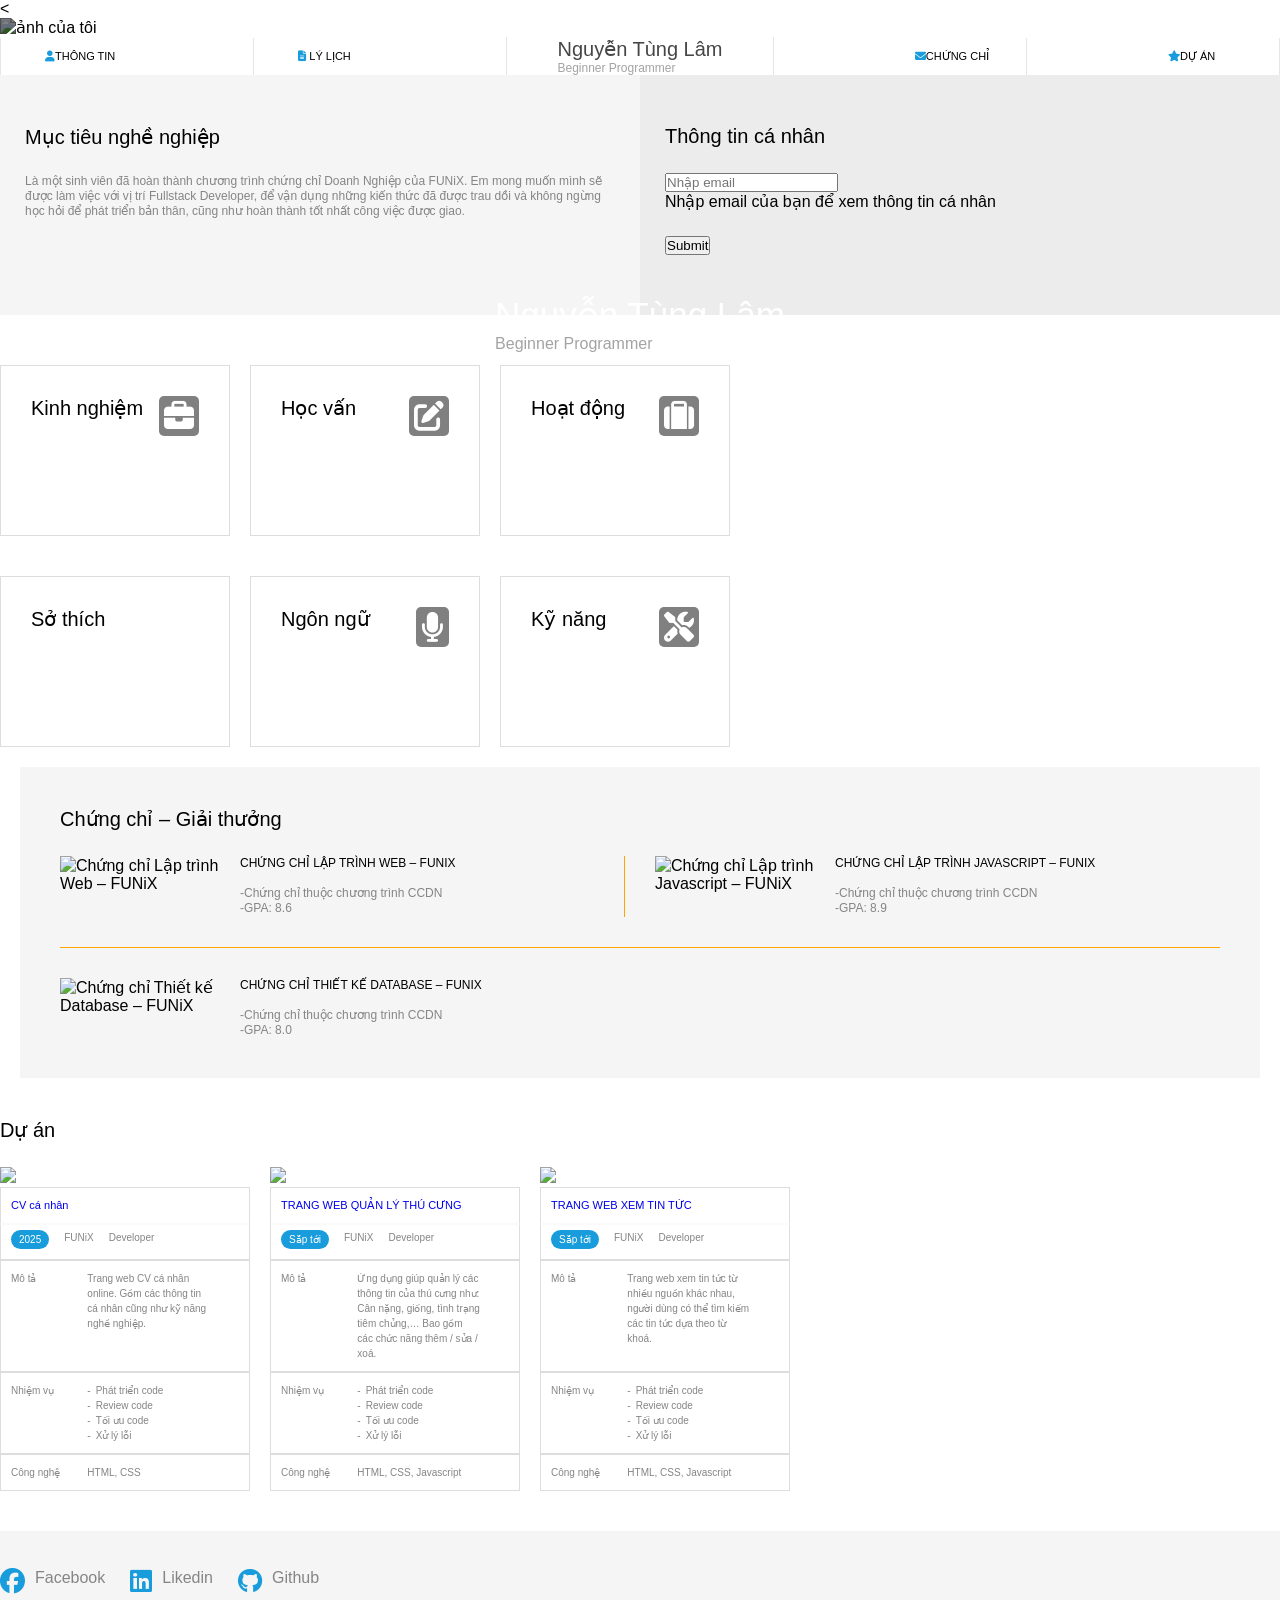
==== index.html @ 4476c05f "Add files via upload" ====
<!DOCTYPE html>
<html lang="en">
  <link>
   <link rel="stylesheet" href="https://cdnjs.cloudflare.com/ajax/libs/font-awesome/6.5.0/css/all.min.css">
    <link rel="stylesheet" href="bootstrap-5.3.8-dist/css/bootstrap.min.css">
    <link rel="stylesheet" href="asignment3.css" />
    <link rel="stylesheet" href="tablet.css">
    <link rel="stylesheet" href="phone.css">
    <meta charset="UTF-8" />
    <meta http-equiv="X-UA-Compatible" content="IE=edge" />
    <meta name="viewport" content="width=device-width, initial-scale=1.0"/>
    <link rel="stylesheet" href="font.css" />
    <
    <title>Assignment02</title>
  </head>
  <body>
    <div class="container">
    <header>

      <div><img  src="images-20251112T034937Z-1-001/images/Screenshot 2025-11-19 195401.png" alt="ảnh của tôi" class="anhcuatoi"></div>
      <div class="tentoi">
        <p class="ten">Nguyễn Tùng Lâm</p>
        <p class="fullstack">Beginner Programmer</p>
      </div>
      <div class="thanhdieuhuong ">
      <nav >
        <a class="lienket " href="#phanthongtin"><i class="fa-solid fa-user"></i>Thông tin</a>
        <a  class="lienket "href="#phanlylich"><i class="fa-solid fa-file-lines"></i>
Lý lịch</a>
        <a class="tentoi1" ><div class="tentoi3"><div class="tentoi2">Nguyễn Tùng Lâm</div><div class="fullstack1"> Beginner Programmer</div></div></a>
        <a class="lienket1"href="#phanchungchi"><i class="fa-solid fa-envelope"></i>Chứng chỉ </a>
        <a class=" lienket1"href="#phanduan"><i class="fa-solid fa-star"></i>Dự án</a>
      </nav>



    </div>
    </header>
    <main>
      <section class="phan1 " id="phanthongtin">
        <div class="maunen">
          <h1 class="viethoa">Mục tiêu nghề nghiệp</h1>
          <p class="viethoa1"><span class="viethoa2 ">Là một sinh viên đã hoàn thành chương trình chứng chỉ Doanh Nghiệp của FUNiX. Em mong muốn mình sẽ được làm việc với vị trí Fullstack Developer, để vận dụng những kiến thức đã được trau dồi và không ngừng học hỏi để phát triển bản thân, cũng như hoàn thành tốt nhất công việc được giao.</span></p>
        </div>
        <div class="maunen1">
          <h1 class="viethoa">Thông tin cá nhân</h1>
          <form class="nothing">
          
            <input type="email" name="emailxacnhan" id="email-input"  class="form-control "  aria-describedby="emailHelp" placeholder="Nhập email" required>
            <div  class="form-text loichidan">Nhập email của bạn để xem thông tin cá nhân</div>
            <button type="submit" class="btn btn-primary" id="emailbutton">Submit</button>
          </form>
          <div  class="nothing1 hidden">
          <p class="viethoa1">Giới tính: <span class="viethoa2">Nam</span><br>
          Ngày sinh:<span class="viethoa2"> 11/1/2010</span><br>
          Điện thoại:<span class="viethoa2"> (+84) 097*****63</span><br>
          Email: <span class="viethoa2">lamntfx76206@funix.edu.vn</span><br>
          Địa chỉ:<span class="viethoa2"> Hà Nội</span><br>
          Website: <span class="viethoa2"> Asignment2.com</span>

          <p class="iconmxh"><i class="fa-brands fa-twitter"></i> <i class="fa-brands fa-facebook-f"></i> <i class="fa-brands fa-google"> </i><i class="fa-brands fa-linkedin-in"></i>
</p>
        <button type="button" class="btn btn-danger" id="leavebutton">Leave</button>
        </div>


        </div>
      </section>   
     
      <section class="banthantoi1" id="phanlylich">
        <div class="banthantoi vienngoai1 ">

          <div class="vienngoai hienlen">
            <h1 class="viethoa flex50 "><div>Kinh nghiệm </div><div><i class="fa-solid fa-briefcase"></i></div></h1>
             <div ><button class="viewmore viewmore-function" >▼View more </button></div>
            <div class="nothing2 hidden ">
            <ul class="viethoa1 viethoa2">
              <li><p>Không có<p>

                  
                    <p class="">10/2025 – <span class="hientai">Hiện tại</span><p>

                 
                      <p>-Đang theo học cách xây dựng, phát triển Website dựa trên thiết kế và yêu cầu có sẵn.</p>

                      
                   
                       <p>-Dự định học cách sử dụng ngôn ngữ server-side (Python, Java, …) để xây dựng các Web Service.</p>
                      </li>

              <li><p>Không có</p>

                        <p>10/2021 – 04/2025</p>
                      
                <p>-Thiết kế Website dựa trên yêu cầu của khách hàng.</p>

                         
                      
                          </li>
                        
            </ul>
          </div>
          </div>
          <div class="vienngoai hienlen">
            <h1 class="viethoa flex50 "><div>Học vấn </div><div><i class="fa-solid fa-pen-to-square"></i></div>
</h1>
          <div ><button class="viewmore viewmore-function" >▼View more </button></div>
            <div class="nothing2 hidden">
            <ul class="viethoa1 viethoa2 ">
              <li><p>FUNiX<p>

                  
                    <p>09/2025 – 05/2026<p>

                 
                      <p>-Tốt nghiệp chứng chỉ doanh nghiệp nhánh Fullstack.</p>

                      <p>-GPA: 10/10</p>
                   
                       
                      </li>

              <li><p>Cử nhân – ĐH FPT</p>

                        <p>08/2018 – 07/2019</p>
                      
                <p>-Chuyên ngành: Kỹ thuật phần mềm.</p>

                              <p>-GPA: 3.2/4</p>
                      
                          </li>
                        
            </ul>
          </div>
          </div>

          <div class="vienngoai hienlen">
           <h1 class="viethoa flex50 "><div>Hoạt động</div><div> <i class="fa-solid fa-suitcase"></i></div>
</h1>
            <div ><button class="viewmore viewmore-function" >▼View more </button></div>
            <div class="nothing2 hidden">
            <ul class="viethoa1 viethoa2 ">
              <li><p>FPT Edu Hackathon 2019<p>

                  
                    <p>09/2025 – 05/2026<p>

                 
                      <p>-Giải 3 bảng A</p>

                      <p>-Đề tài: Trang web về biến đổi</p>
                   
                       
                      </li>

              <li><p>Câu lạc bộ lập trình tại trường</p>

                        <p>09/2025 – 05/2026</p>
                      
                <p>-Thành viên tích cực</p>

                           
                      
                </li>
                        
            </ul>
          </div>
          </div>

          <div class="vienngoai hienlen">
             <h1 class="viethoa flex50">Sở thích</h1>
             <div ><button class="viewmore viewmore-function" >▼View more </button></div>
             <div class="nothing2 sothich hidden">
              <div class="sothich1 viethoa2" ><div class="vientron"><i class="fa-solid fa-music"></i></div><div>Âm nhạc</div></div>
              <div class="sothich1 viethoa2"><div class="vientron"><i class="fa-solid fa-gamepad"></i></div><div>Chơi game</div></div>
              <div class="sothich1 viethoa2"><div class="vientron"><i class="fa-solid fa-plane"></i></div><div>Du lịch</div></div>
              <div class="sothich1 viethoa2"><div class="vientron"><i class="fa-solid fa-utensils"></i></div><div>Nấu ăn</div></div>
             </div>
          </div>
          <div class="vienngoai hienlen">
            <h1 class="viethoa flex50"><div>Ngôn ngữ </div><div><i class="fa-solid fa-microphone"></i></div>
</h1>
            <div ><button class="viewmore viewmore-function" >▼View more </button></div>
          <div class="hidden nothing2">
            <p>Tiếng Anh – IELTS 5.0</p>
            <div class="thanhdo ">
            <div class="thanhdo1"></div>
            <div class="thanhdo1 thanhdo2"></div>
            <div class="thanhdo1 thanhdo2"></div>
         
           
              </div>
            <p>Tiếng Nhật – Không biết</p>
            <div class="thanhdo">
            <div class="thanhdo1 thanhdo2"></div>
            <div class="thanhdo1 thanhdo2"></div>
            <div class="thanhdo1 thanhdo2"></div>
         
           
            </div>
          </div>
          </div>
          <div class="vienngoai hienlen">
            <h1 class="viethoa flex50"><div>Kỹ năng </div><div><i class="fa-solid fa-screwdriver-wrench"></i></div>
</h1>
        <div ><button class="viewmore viewmore-function" >▼View more </button></div>
          <div class="nothing2 hidden">
          <p>HTML/CSS: Fundamental</p>
          <div class="thanhdo">
            <div class="thanhdo1"></div>
            <div class="thanhdo1 "></div>
            <div class="thanhdo1 "></div>
         
           
            </div>
          <p>Javascript: Intermediate</p>
          <div class="thanhdo">
            <div class="thanhdo1 thanhdo2"></div>
            <div class="thanhdo1 thanhdo2"></div>
            <div class="thanhdo1 thanhdo2"></div>
         
           
            </div>
          <p>NodeJS: Intermediate</p>
          <div class="thanhdo">
            <div class="thanhdo1 thanhdo2"></div>
            <div class="thanhdo1 thanhdo2"></div>
            <div class="thanhdo1 thanhdo2"></div>
         
           
            </div>
          <p>Bootstrap 5: Fundamental</p>
          <div class="thanhdo">
            <div class="thanhdo1 thanhdo2"></div>
            <div class="thanhdo1 thanhdo2"></div>
            <div class="thanhdo1 thanhdo2"></div>
         
           
            </div>
        </div>
        </div>
      </section>
      <section class="chungchi1" id="phanchungchi">
        <div>
          <h1 class="viethoa">Chứng chỉ – Giải thưởng</h1>
          
          <div class="chungchi">
          <div class="chungchi3 chungchi4 chungchi6">
            <img src="images-20251112T034937Z-1-001/images/Cert_DBI.png " alt="Chứng chỉ Lập trình Web – FUNiX" width="160px" width="120px" >
            <div class=" viethoa1">
            <p>Chứng chỉ Lập trình Web – FUNiX</p>
            <ul>
              <li>Chứng chỉ thuộc chương trình CCDN</li>
              <li>GPA: 8.6</li>
            </ul>
            </div>
          </div>
          <div class="chungchi4 chungchi6 ">
            <img src="images-20251112T034937Z-1-001/images/Cert_PRF.png " alt="Chứng chỉ Lập trình Javascript – FUNiX" width="160px" width="120px">
            <div class="viethoa1">
            <p>Chứng chỉ Lập trình Javascript – FUNiX</p>
              <ul>
              <li>Chứng chỉ thuộc chương trình CCDN</li>
              <li>GPA: 8.9</li>
              </ul>
           
            </div>
          </div>
      
          <div class="chungchi4 chungchi5 ">
            <img src="images-20251112T034937Z-1-001/images/Cert_WEB.png" alt="Chứng chỉ Thiết kế Database – FUNiX"  width="160px" width="120px">
            <div class="viethoa1">
            <p>Chứng chỉ Thiết kế Database – FUNiX</p>
              <ul>
              <li>Chứng chỉ thuộc chương trình CCDN</li>
              <li>GPA: 8.0</li>
            </ul>
            </div>
          </div>
          </div>
        </div>
      </section>
      <section class="duan" id="phanduan">
        <div class="duan1">
          <h1 class="viethoa">Dự án</h1>
          <div>
            
            <div class="duan2 ">
              <a href="more1.html" class="no-decoration hover-duan">
            <div class="viethoa1 cachdong " >
              <img class="kichthuocanh" src="images-20251112T034937Z-1-001/images/project_1.png">
               <div class="viethoa3 vienngoai3 bottom  "> CV cá nhân</div>
              <div class="viethoa2 ">
               
                <div class="  vienngoai3 duan3 viethoa2 top "><p class="todam">2025</p>  <p >FUNiX</p>  <p >Developer </p></div>
                <div class="duan3 viethoa2  vienngoai3"><p  class="mota">Mô tả</p><p class="mota1">Trang web CV cá nhân online. Gồm các thông tin cá nhân cũng như kỹ năng nghề nghiệp.<br><br><br></p></div>
                <div class="duan3 viethoa2  vienngoai3"><p  class="mota">Nhiệm vụ</p><ul class="mota1"><li>Phát triển code</li><li>Review code</li><li>Tối ưu code</li><li>Xử lý lỗi</li></ul></div>
                <div class="duan3 viethoa2  vienngoai3"><p  class="mota">Công nghệ</p><p class="mota1">HTML, CSS</p></div>
              </div>
            </div>
              </a>
              <a href="more2.html" class="no-decoration hover-duan">
             <div class="viethoa1 "><img class="kichthuocanh" src="images-20251112T034937Z-1-001/images/project_2.png">
               <div class="viethoa3 vienngoai3 bottom  "> TRANG WEB QUẢN LÝ THÚ CƯNG</div>
              <div class="viethoa2 ">
               
                <div class="  vienngoai3 duan3 viethoa2 top "><p class="todam">Sắp tới  </p>  <p >FUNiX</p>  <p >Developer </p></div>
                <div class="duan3 viethoa2  vienngoai3"><p  class="mota">Mô tả</p><p class="mota1">Ứng dụng giúp quản lý các thông tin của thú cưng như: Cân nặng, giống, tình trạng tiêm chủng,… Bao gồm các chức năng thêm / sửa / xoá.</p></div>
                <div class="duan3 viethoa2  vienngoai3"><p  class="mota">Nhiệm vụ</p><ul class="mota1"><li>Phát triển code</li><li>Review code</li><li>Tối ưu code</li><li>Xử lý lỗi</li></ul></div>
                <div class="duan3 viethoa2  vienngoai3"><p  class="mota">Công nghệ</p><p class="mota1">HTML, CSS, Javascript</p></div>
              </div>
            </div>
              </a>
              <a href="more2.html" class="no-decoration hover-duan">
             <div class="viethoa1 "><img class="kichthuocanh" src="images-20251112T034937Z-1-001/images/project_3.png">
               <div class="viethoa3 vienngoai3 bottom  ">TRANG WEB XEM TIN TỨC</div>
              <div class="viethoa2 ">
               
                <div class="  vienngoai3 duan3 viethoa2 top "><p class="todam">Sắp tới</p>  <p >FUNiX</p>  <p >Developer </p></div>
                <div class="duan3 viethoa2  vienngoai3"><p  class="mota">Mô tả</p><p class="mota1">Trang web xem tin tức từ nhiều nguồn khác nhau, người dùng có thể tìm kiếm các tin tức dựa theo từ khoá.<br><br></p></div>
                <div class="duan3 viethoa2  vienngoai3"><p  class="mota">Nhiệm vụ</p><ul class="mota1"><li>Phát triển code</li><li>Review code</li><li>Tối ưu code</li><li>Xử lý lỗi</li></ul></div>
                <div class="duan3 viethoa2  vienngoai3"><p  class="mota">Công nghệ</p><p class="mota1">HTML, CSS, Javascript</p></div>
              </div>
            </div>
              </a>
            
            </div>
          </div>
      </section>
    </main>
    <footer class="chan">
      <div class="chan1">
        <div class="viethoa2 chan2"><i class="fa-brands fa-facebook"></i><p>Facebook</p></div>
        <div class="viethoa2 chan2"><i class="fa-brands fa-linkedin"></i><p>Likedin</p></div>
        <div class="viethoa2 chan2"><i class="fa-brands fa-github"></i><p>Github</p></div>
      </div>
    </footer>
  </div>
    <script src="chucnang.js"></script>
  </body>

</html>
---- asignment3.css ----
/* Em lười comment lắm, cho e 0,5 điểm comment đi :Đ */

* {
  margin: 0;
  padding: 0;

  font-family: sans-serif;
}
i {
  color: #199cdb;
}
.iconmxh {
  font-size: 8px;
  margin-top: 20px;
  display: flex;
  gap: 10px;
}

.container {
  margin-left: auto;
}
.anhcuatoi {
  width: 100%;
  height: 500px;
  position: relative;
  opacity: 1;
  filter: brightness(50%);
}

.tentoi {
  position: absolute;
  top: 35%;
  left: 50%;
  transform: translate(-50%, -35%);
  color: white;
  align-items: center;
  justify-items: center;
}
.ten {
  font-size: 35px;
}
.fullstack {
  color: rgb(163, 163, 163);
}
.thanhnhdieuhuong {
  justify-items: center;
}
nav {
  /*   display: grid;
  grid-template-columns: 150px 150px 30% 150px 150px;
  min-width: 900px;
  justify-items: center;
  align-items: center; */
  display: flex;
  justify-items: center;
  align-items: center;
  justify-content: space-between;
  gap: 50px;
}

.tentoi2 {
  font-size: 20px;
  color: rgb(70, 70, 70);
}
.tentoi3 {
  border-left: 1px solid rgb(230, 230, 230);
  border-right: 1px solid rgb(230, 230, 230);
  align-items: center;
  justify-items: center;
  padding-left: 50px;
  padding-right: 50px;
}
.fullstack1 {
  color: rgb(163, 163, 163);
  font-size: 12px;
}
.lienket {
  text-transform: uppercase;
  width: 100px;
  height: 37px;
  font-size: 11px;
  color: black;
  text-decoration: none;
  border-left: 1px solid rgb(230, 230, 230);
  padding-left: 44px;

  align-content: center;
}
.lienket1 {
  text-transform: uppercase;
  width: 100px;
  height: 37px;
  font-size: 11px;
  color: black;
  text-decoration: none;
  border-right: 1px solid rgb(230, 230, 230);
  padding-left: 33px;
  padding-right: 11px;
  align-content: center;
}
.lienket:hover {
  background-color: rgb(199, 199, 199);
  font-size: 10px;
  color: #199cdb;
  text-decoration: underline;
}
.lienket1:hover {
  background-color: rgb(199, 199, 199);
  font-size: 10px;
  color: #199cdb;
  text-decoration: underline;
}
.phan1 {
  display: grid;
  grid-template-columns: 1fr 1fr;
}
.maunen {
  background-color: whitesmoke;
  padding-top: 50px;
  padding-left: 25px;
  padding-bottom: 50px;
  padding-right: 25px;
}
.maunen1 {
  background-color: rgb(236, 236, 236);
  padding-top: 50px;
  padding-left: 25px;
  padding-bottom: 60px;
}
.viethoa {
  font-size: 20px;
  margin-bottom: 25px;
  font-weight: lighter;
}
.viethoa1 {
  font-size: 12px;
  line-height: 15px;
}

.viethoa2 {
  color: rgb(133, 133, 133);
}
.banthantoi {
  display: grid;
  grid-template-columns: repeat(3, 230px);
  grid-template-rows: repeat(2, 1fr);
  row-gap: 40px;
  column-gap: 20px;
  margin-top: 50px;
}

.vienngoai {
  border: 1px solid rgb(221, 221, 221);
  padding: 30px 30px 60px 30px;

  font-size: 10px;
}
.vienngoai3 {
  border: 0.5px solid rgb(221, 221, 221);
  padding: 10px;
  padding-right: 39px;

  font-size: 10px;
}
.vienngoai1 {
  max-width: 850px;
}

.banthantoi1 {
  justify-items: center;
}
.flex50 {
  display: flex;
  justify-content: space-between;
}
.vienngoai p {
  margin-bottom: 5px;
}
.hientai {
  border-radius: 5px;

  padding: 2px 8px;
  background-color: #199cdb;
  color: white;
}
li::marker {
  color: #199cdb;
  font-size: 15px;
}
.vientron {
  width: 35px;
  height: 35px;
  display: block;

  border-radius: 50%;
  border: 1px solid #81c4e4;
  padding: 10px;
}
.sothich {
  display: flex;
  column-gap: 10px;
}
.sothich1 {
  display: flex;

  flex-direction: column;

  align-items: center;
}
.sothich1 i {
  color: #81c4e4;
}
.flex50 i {
  color: white;
  font-size: 30px;
  background: grey;
  padding: 5px;
  border-radius: 5px;
}
.thanhdo {
  display: flex;
  gap: 10px;
  margin-bottom: 20px;
  margin-top: 10px;
}
.thanhdo1 {
  background-color: #199cdb;
  width: 40px;
  height: 2px;
}
.thanhdo2 {
  background-color: grey;
}
.chungchi {
  display: grid;
  grid-template-columns: repeat(2, 1fr);
  grid-template-rows: repeat(2, 1fr);
  column-gap: 30px;
}
.chungchi1 {
  background-color: whitesmoke;
  justify-items: center;
  margin: 20px;
  padding: 40px;
}
.chungchi3 {
  border-right: 1px solid orange;
  padding-right: 50px;
}
.chungchi4 {
  display: flex;
  gap: 20px;
}

.chungchi4 p {
  text-transform: uppercase;
  margin-bottom: 15px;
}
.chungchi4 li {
  color: rgb(133, 133, 133);
}
.chungchi4 ul {
  list-style-type: none;
}
.chungchi4 li::before {
  content: "-";
}
.chungchi5 {
  border-top: 1px solid orange;
  padding-top: 30px;
  grid-column: span 2;
}
.chungchi6 {
  margin-bottom: 30px;
}
.duan {
  margin-top: 40px;
  justify-items: center;
}
.duan1 {
  max-width: 850px;
}
.duan2 {
  display: grid;
  grid-template-columns: repeat(3, 250px);
  column-gap: 20px;
}
.duan3 {
  display: flex;

  gap: 15px;
}
.viethoa3 {
  font-size: 11px;
  font-weight: lighter;
}
.bottom {
  border-bottom-color: rgb(250, 250, 250);
  padding-bottom: 10px;
}
.top {
  border-top-color: rgb(250, 250, 250);
  padding-top: 5px;
}
.mota {
  flex: 1;
}
.mota1 {
  flex: 2;
}
.duan3 ul {
  list-style-type: none;
}
.duan3 li::before {
  content: "-";
  margin-right: 5px;
}
.todam {
  color: white;
  border-radius: 10px;

  background-color: #199cdb;
  font-size: 10px;
  padding: 2px 8px;
}
.kichthuocanh {
  width: 250px;
  height: auto;
}
.chan {
  margin-top: 40px;
  justify-items: center;
  height: 100px;
  background-color: whitesmoke;
  align-content: center;
}
.chan1 {
  display: flex;
  gap: 25px;
}
.chan2 {
  display: flex;
  gap: 10px;
}
footer i {
  font-size: 25px;
}
/* Thêm chức năng */
.hidden {
  display: none;
}

.form-control {
  max-width: 500px;
}
.btn {
  margin-top: 25px;
}
/* phần hiện lên  */
.viewmore {
  border: none;
  font-size: 12px;
  background-color: yellow;
  border-radius: 15%;
  width: 100px;
  visibility: hidden;
  transition: 0.1s;
}
.hienlen:hover .viewmore {
  visibility: visible;
  font-size: 13px;
}
.no-decoration {
  text-decoration: none;
}
.hover-duan:hover {
  transform: translateY(-20px);
  transition: 0.4s;
  box-shadow: 5px 5px 15px rgba(0, 0, 0, 0.2);
}
---- tablet.css ----
@media (max-width: 800px) {
  /* header */
  .tentoi1 {
    display: none;
  }

  .lienket {
    text-transform: uppercase;
    width: 80px;
    height: auto;
    font-size: 11px;
    color: black;
    text-decoration: none;
    border-left: 1px solid rgb(230, 230, 230);
    padding-left: 44px;

    align-content: center;
  }

  .ten {
    font-size: 25px;
  }
  /* phan gioi thieu ban than */
  .banthantoi {
    grid-template-columns: 1fr 1fr;
  }
  /* phần bằng cấp thành tích */
  .chungchi4 {
    flex-direction: column;
  }
  /* Dự án tương lai */
  .duan2 {
    display: grid;
    grid-template-columns: repeat(2, 250px);
    row-gap: 40px;
  }
}
---- phone.css ----
@media (max-width: 575px) {
  /* thanh điều hướng */
  nav {
    flex-direction: column;
    gap: 10px;
    margin: 20px;
  }
  .lienket {
    border: 0;

    padding-left: 0;
    width: fit-content;
    height: auto;
    font-size: 15px;
  }
  .lienket1 {
    border: 0;
    padding: 0;
    width: fit-content;
    height: auto;
    font-size: 15px;
  }

  /* phan gioi thieu ban than */
  .phan1 {
    grid-template-columns: 1fr;
  }
  .maunen {
    width: 350px;
    margin-left: auto;
    margin-right: auto;
  }
  .maunen1 {
    width: 350px;
    margin-left: 40px;
    margin-left: auto;
    margin-right: auto;
  }
  /* phần bản thân tôi */
  .banthantoi {
    grid-template-columns: 1fr;
  }
  /* phần bằng cấp thành tích */
  .chungchi {
    display: flex;
    flex-direction: column;
  }
  .chungchi4 {
    flex-direction: column;
  }
  .chungchi3 {
    border-right: 0px;
    padding-right: 0px;
  }
  .chungchi5 {
    border-top: 1px solid orange;
    padding-top: 30px;
  }
  /* Dự án tương lai */
  .duan2 {
    display: grid;
    grid-template-columns: repeat(1, 250px);
    row-gap: 40px;
  }
}
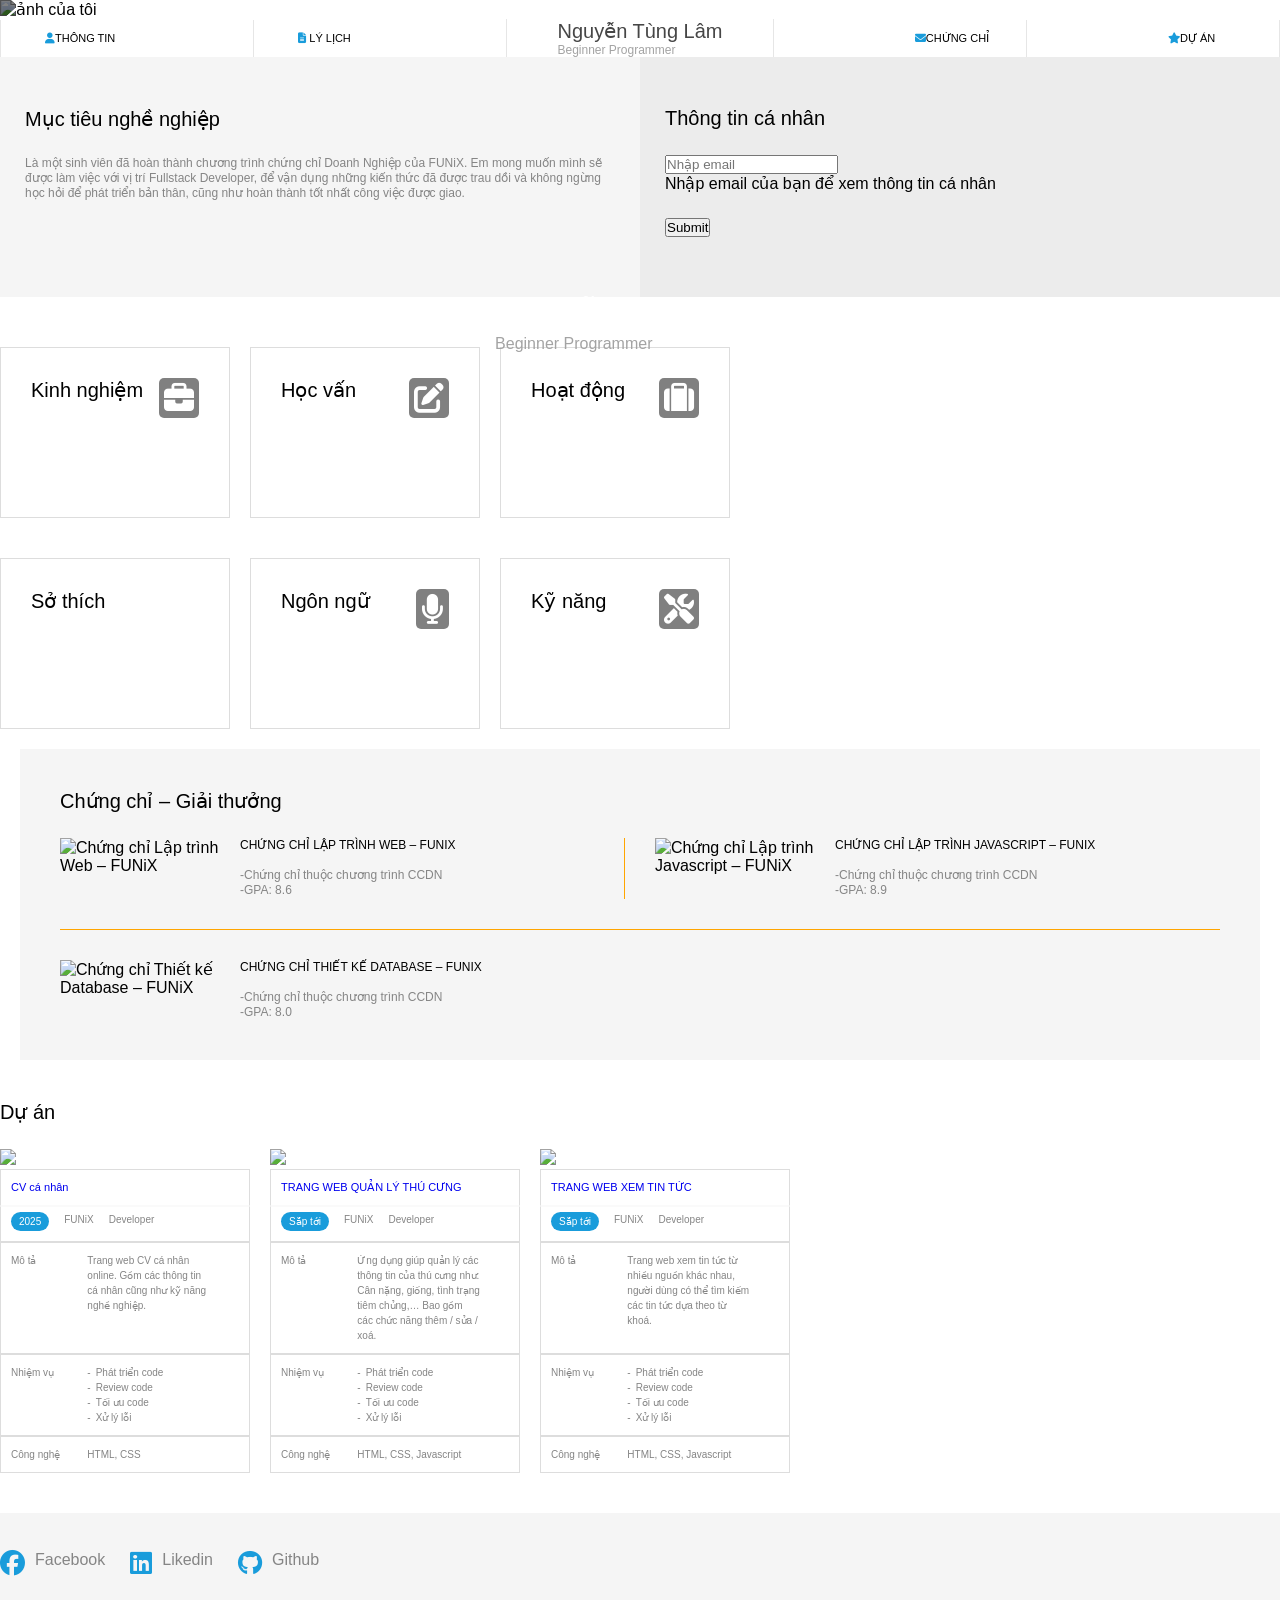
==== commit deac7b49: "Update index.html" ====
--- a/index.html
+++ b/index.html
@@ -10,8 +10,8 @@
     <meta http-equiv="X-UA-Compatible" content="IE=edge" />
     <meta name="viewport" content="width=device-width, initial-scale=1.0"/>
     <link rel="stylesheet" href="font.css" />
-    <
-    <title>Assignment02</title>
+    
+    <title>Assignment03</title>
   </head>
   <body>
     <div class="container">
@@ -341,3 +341,4 @@
 
 </html>
 
+
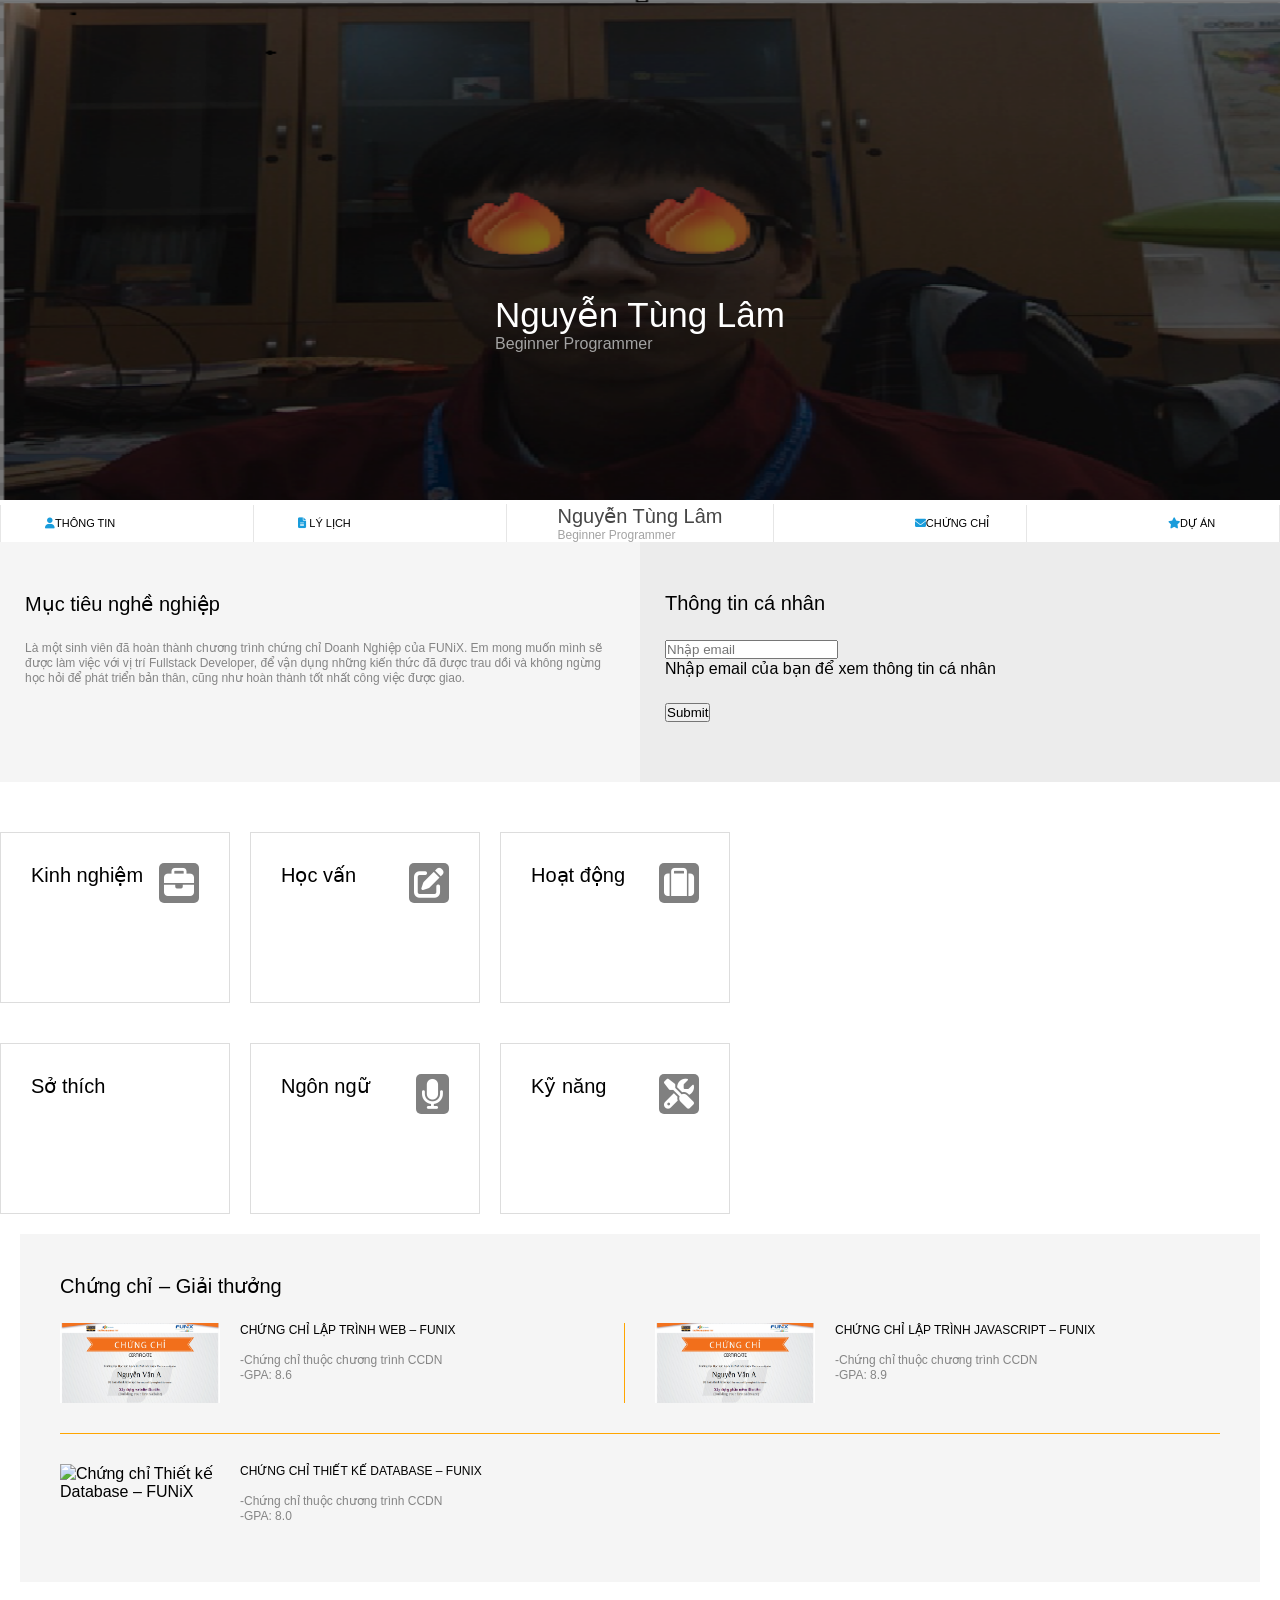
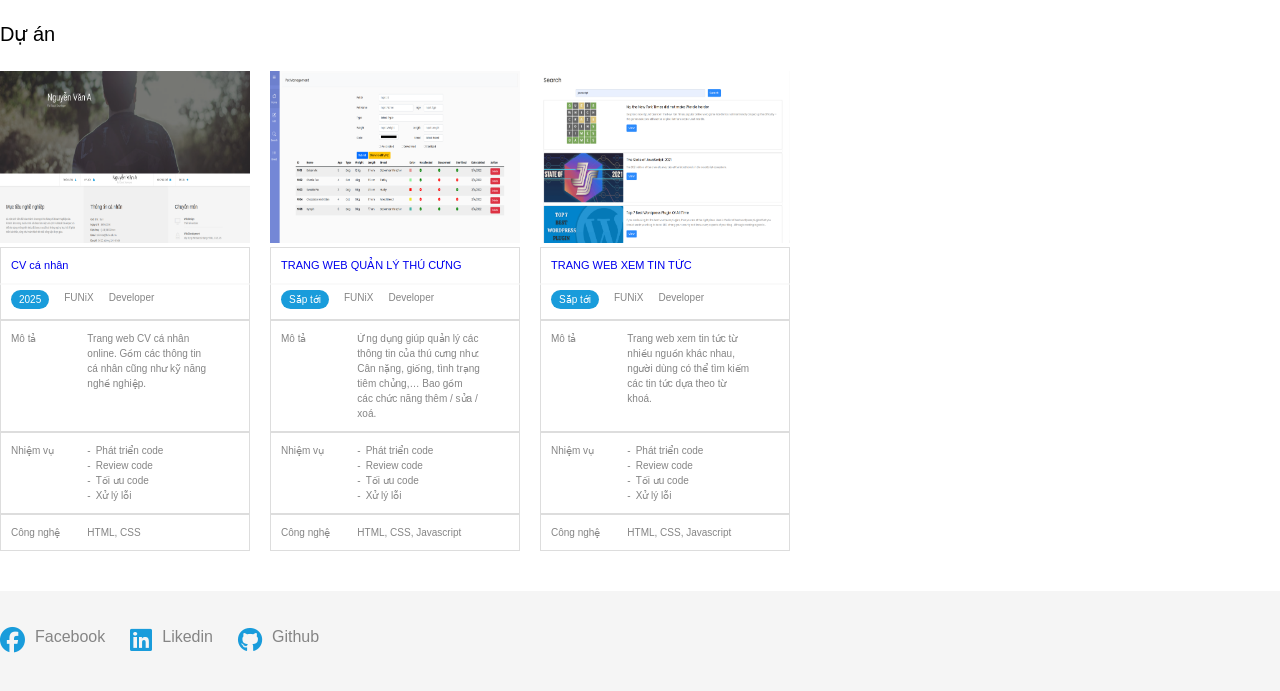
==== commit 20915688: "Update index.html" ====
--- a/index.html
+++ b/index.html
@@ -17,7 +17,7 @@
     <div class="container">
     <header>
 
-      <div><img  src="images-20251112T034937Z-1-001/images/Screenshot 2025-11-19 195401.png" alt="ảnh của tôi" class="anhcuatoi"></div>
+      <div><img  src="Screenshot 2025-11-19 195401.png" alt="ảnh của tôi" class="anhcuatoi"></div>
       <div class="tentoi">
         <p class="ten">Nguyễn Tùng Lâm</p>
         <p class="fullstack">Beginner Programmer</p>
@@ -246,7 +246,7 @@
           
           <div class="chungchi">
           <div class="chungchi3 chungchi4 chungchi6">
-            <img src="images-20251112T034937Z-1-001/images/Cert_DBI.png " alt="Chứng chỉ Lập trình Web – FUNiX" width="160px" width="120px" >
+            <img src="Cert_DBI.png " alt="Chứng chỉ Lập trình Web – FUNiX" width="160px" width="120px" >
             <div class=" viethoa1">
             <p>Chứng chỉ Lập trình Web – FUNiX</p>
             <ul>
@@ -256,7 +256,7 @@
             </div>
           </div>
           <div class="chungchi4 chungchi6 ">
-            <img src="images-20251112T034937Z-1-001/images/Cert_PRF.png " alt="Chứng chỉ Lập trình Javascript – FUNiX" width="160px" width="120px">
+            <img src="Cert_PRF.png " alt="Chứng chỉ Lập trình Javascript – FUNiX" width="160px" width="120px">
             <div class="viethoa1">
             <p>Chứng chỉ Lập trình Javascript – FUNiX</p>
               <ul>
@@ -268,7 +268,7 @@
           </div>
       
           <div class="chungchi4 chungchi5 ">
-            <img src="images-20251112T034937Z-1-001/images/Cert_WEB.png" alt="Chứng chỉ Thiết kế Database – FUNiX"  width="160px" width="120px">
+            <img src="=Cert_WEB.png" alt="Chứng chỉ Thiết kế Database – FUNiX"  width="160px" width="120px">
             <div class="viethoa1">
             <p>Chứng chỉ Thiết kế Database – FUNiX</p>
               <ul>
@@ -288,7 +288,7 @@
             <div class="duan2 ">
               <a href="more1.html" class="no-decoration hover-duan">
             <div class="viethoa1 cachdong " >
-              <img class="kichthuocanh" src="images-20251112T034937Z-1-001/images/project_1.png">
+              <img class="kichthuocanh" src="project_1.png">
                <div class="viethoa3 vienngoai3 bottom  "> CV cá nhân</div>
               <div class="viethoa2 ">
                
@@ -300,7 +300,7 @@
             </div>
               </a>
               <a href="more2.html" class="no-decoration hover-duan">
-             <div class="viethoa1 "><img class="kichthuocanh" src="images-20251112T034937Z-1-001/images/project_2.png">
+             <div class="viethoa1 "><img class="kichthuocanh" src="project_2.png">
                <div class="viethoa3 vienngoai3 bottom  "> TRANG WEB QUẢN LÝ THÚ CƯNG</div>
               <div class="viethoa2 ">
                
@@ -312,7 +312,7 @@
             </div>
               </a>
               <a href="more2.html" class="no-decoration hover-duan">
-             <div class="viethoa1 "><img class="kichthuocanh" src="images-20251112T034937Z-1-001/images/project_3.png">
+             <div class="viethoa1 "><img class="kichthuocanh" src="project_3.png">
                <div class="viethoa3 vienngoai3 bottom  ">TRANG WEB XEM TIN TỨC</div>
               <div class="viethoa2 ">
                
@@ -342,3 +342,4 @@
 </html>
 
 
+
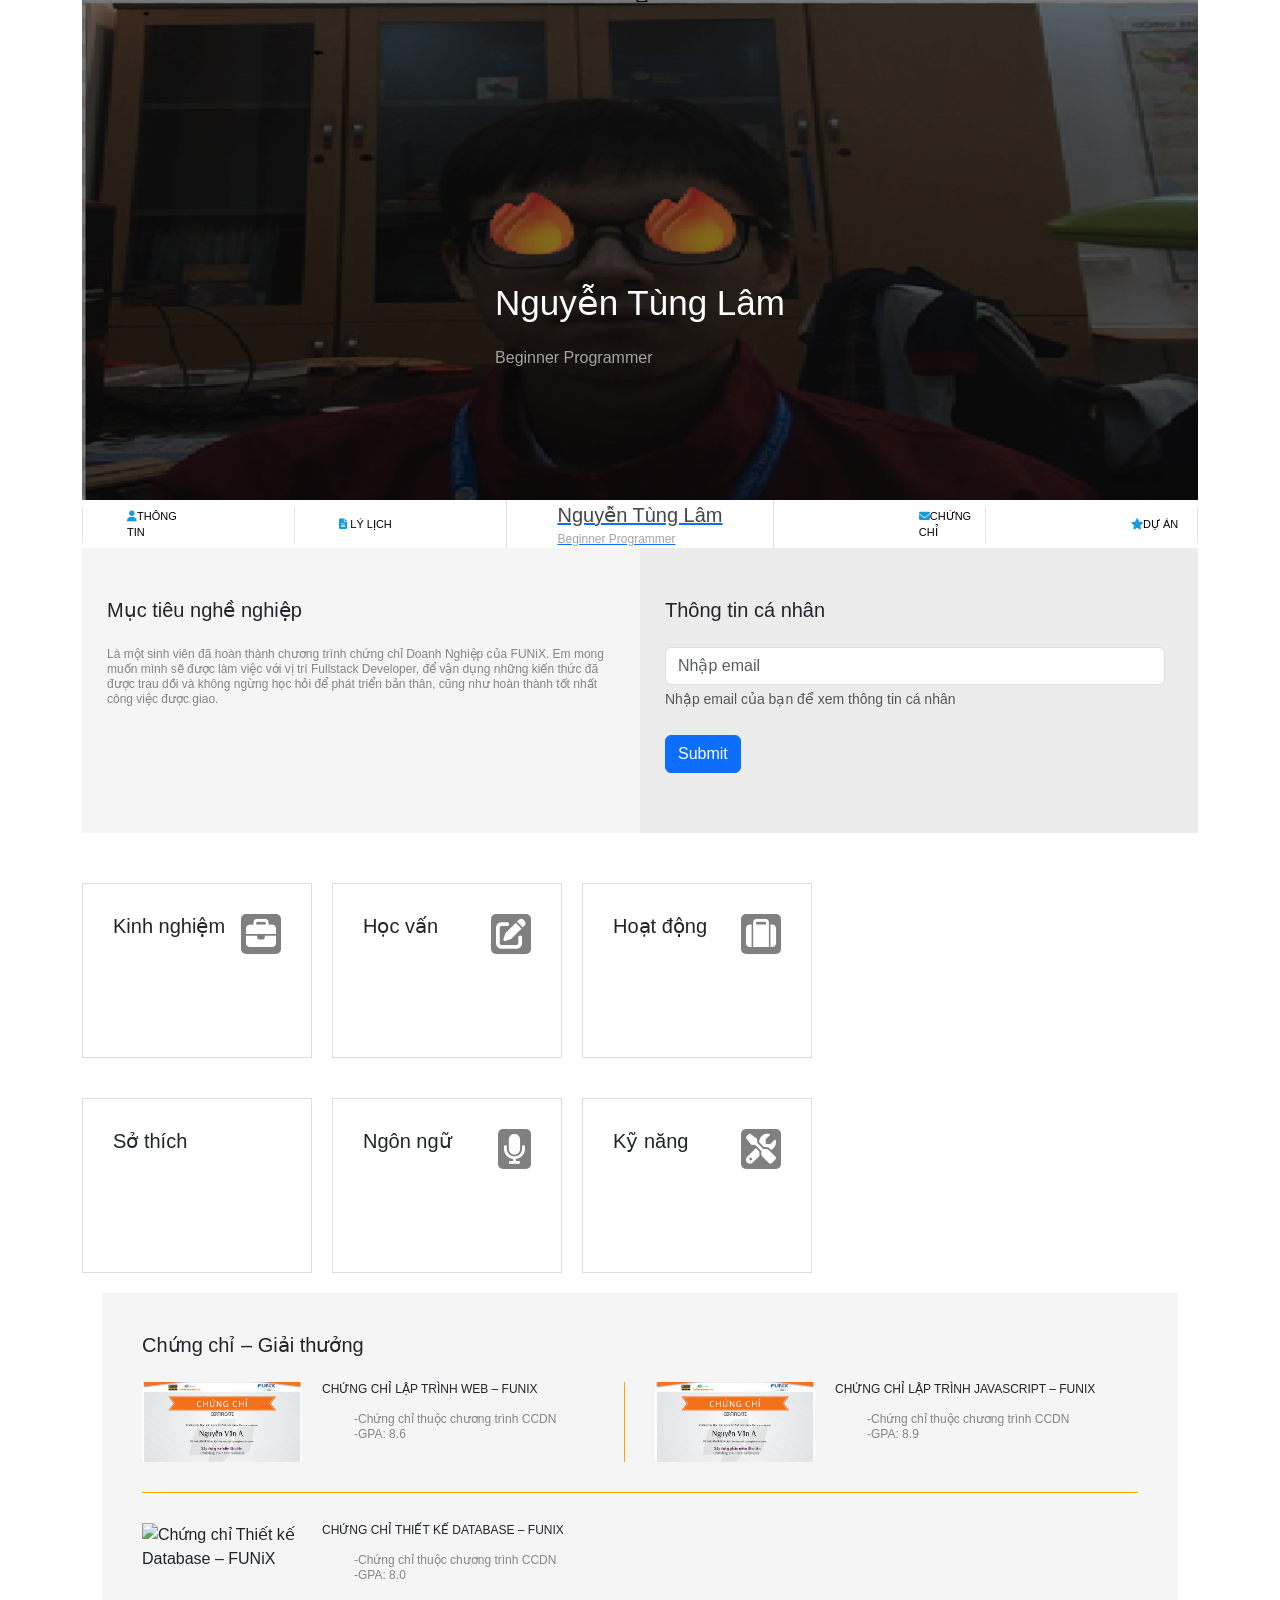
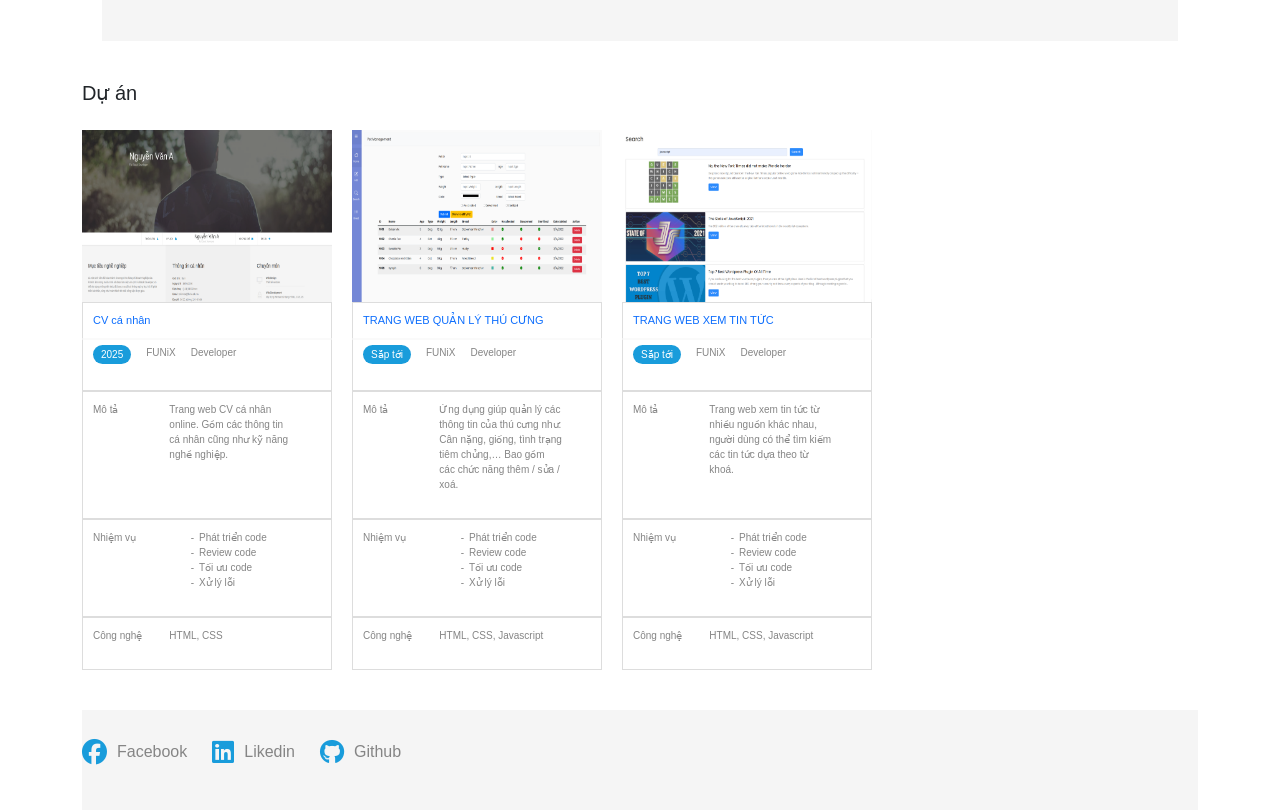
==== commit c0adec35: "Update index.html" ====
--- a/index.html
+++ b/index.html
@@ -2,7 +2,7 @@
 <html lang="en">
   <link>
    <link rel="stylesheet" href="https://cdnjs.cloudflare.com/ajax/libs/font-awesome/6.5.0/css/all.min.css">
-    <link rel="stylesheet" href="bootstrap-5.3.8-dist/css/bootstrap.min.css">
+    <link rel="stylesheet" href="	https://cdn.jsdelivr.net/npm/bootstrap@5.3.8/dist/css/bootstrap.min.css">
     <link rel="stylesheet" href="asignment3.css" />
     <link rel="stylesheet" href="tablet.css">
     <link rel="stylesheet" href="phone.css">
@@ -343,3 +343,4 @@
 
 
 
+
